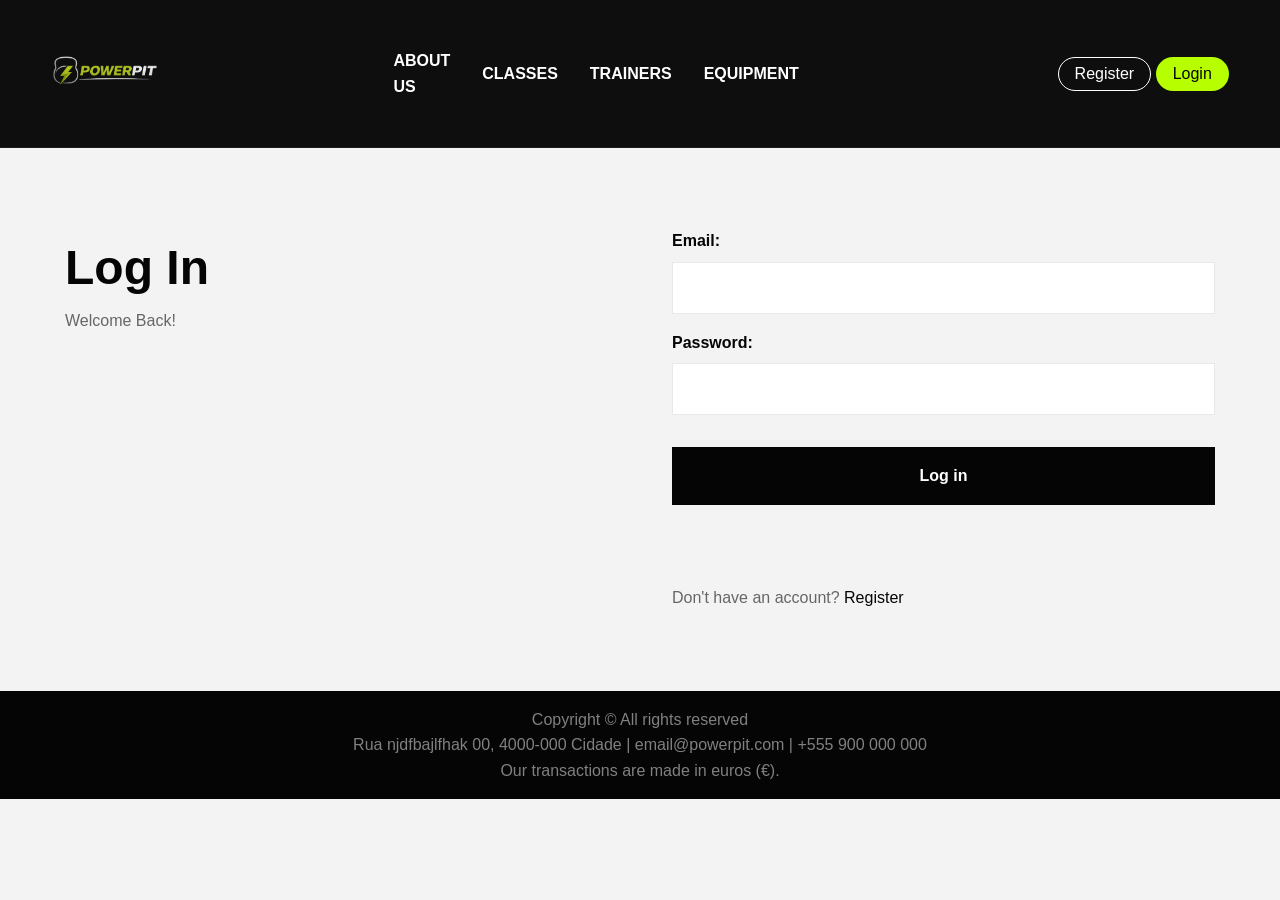
==== html/login.html @ 5ec94adb "profile style and small changes" ====
<!DOCTYPE html>

<html>
    <head>
        <title>PowerPIT - LogIn</title>

        <link rel="stylesheet" href="style.css">

    </head>
    
    <body>
        <header class="site-header">
            <input type="checkbox" id="menu-check">
            <label for="menu-check" id="menu-icon">&#9776;</label>
            <a href="index.html"><img src="PowerPIT.png" alt="logo" width="50" height="50"></a>
            <nav class="site-nav">
                <ul>
                    <li><a href="index.html">About us</a></li>
                    <li><a href="index.html">Classes</a></li>
                    <li><a href="index.html">Trainers</a></li>
                    <li><a href="index.html">Equipment</a></li>
                </ul>
            </nav>
            <div id="signup">
                <a href="register.html" class="btn small">Register</a>
                <a href="login.html" class="btn small light">Login</a>
            </div>
        </header>

        <main>

            <section class="form_page">
                <header>
                    <h1>Log In</h1>
                    <p>Welcome Back!</p>
                </header>

                <form class="powerpit_form" action="login.php" method="post">
                    <label>
                        Email:
                        <input type="email" name="email" required>
                    </label>

                    <label>
                        Password:
                        <input type="password" name="password" required>
                    </label>

                    <button type="submit">Log in</button>
                </form>

                <a class="register_link" href="register.html">Register</a>
            </section>
        </main>
        <footer class="main-footer">
            <p>Copyright &copy; All rights reserved</p>
            <p>Rua njdfbajlfhak 00, 4000-000 Cidade | email@powerpit.com | +555 900 000 000</p>
            <p>Our transactions are made in euros (&euro;).</p>
        </footer>
    </body>
</html>
---- html/style.css ----
:root {
  --lime: #b7ff00;
  --lime-soft: #d8ff66;
  --black: #050505;
  --black-2: #101010;
  --white: #ffffff;
  --gray-bg: #f3f3f3;
  --gray-card: #f8f8f8;
  --gray-text: #666666;
  --border: #e9e9e9;
  --shadow: 0 14px 32px rgb(0,0,0,0.08);
  --radius: 24px;
}

/* RESET */

* {
  margin: 0;
  padding: 0;
  box-sizing: border-box;
}

html {
  scroll-behavior: smooth;
}

body {
  font-family: Arial, Helvetica, sans-serif;
  background: var(--gray-bg);
  color: var(--black);
  line-height: 1.6;
}

main {
  width: 100%;
}

a {
  text-decoration: none;
  color: inherit;
}

img {
  display: block;
  max-width: 100%;
}

ul,
dl {
  margin: 0;
  padding: 0;
}

li {
  list-style: none;
}

button {
  font: inherit;
}

/*

/* BUTTONS */

.btn {
  display: inline-block;
  color: white;
  border: 1px solid white;
  padding: 1rem 1.8rem;
  border-radius: 999px;
  font-weight: 800;
  transition: 0.25s ease;
}

.btn.small {
  padding: 0.2rem 1rem;
  font-weight: normal;
  align-self: flex-start;
}

.btn:hover {
  color: var(--lime-soft);
  border: 1px solid var(--lime-soft);
  transform: translateY(-2px);
}

.btn.light {
  color: var(--black);
  background-color: var(--lime);
  border: 1px solid transparent;
}

.btn.light:hover {
  background-color: var(--lime-soft);
  transform: translateY(-2px);
}

.btn.light.disabled {
  background-color: var(--gray-text);
  color: white;
  pointer-events: none;
  cursor: not-allowed;
  grid-template-rows: 1fr;
}

.index-buttons {
  margin-top: 1rem;
}

.highlight-text {
  color: var(--lime);
}

/* HEADER */

.site-header {
  position: sticky;
  top: 0;
  z-index: 1000;
  min-height: 88px;
  background: rgba(5, 5, 5, 0.96);
  backdrop-filter: blur(12px);
  border-bottom: 1px solid rgba(255, 255, 255, 0.06);
  width: 100%;
  padding: 0 4%;
  display: flex;
  align-items: center;
  justify-content: space-between;
  gap: 2rem;
}

.site-header > a img {
  width: 110px;
  height: auto;
  object-fit: contain;
  border-radius: 8px;
}

.site-nav ul {
  display: flex;
  align-items: center;
  gap: 2rem;
}

.site-nav ul li a {
  color: var(--white);
  text-transform: uppercase;
  font-weight: bold;
  font-size: 1rem;
  transition: 0.2s ease;
}

.site-nav ul li:hover {
  color: var(--lime-soft);
  border-bottom: 3px solid var(--lime-soft);
}

#menu-check {
  display: none;
}

#menu-icon {
  display: none;
  font-size: 30px;
  color: white;
  cursor: pointer;
}

/* HOME PAGE - HERO */

.hero {
  width: 100%;
  min-height: 88vh;
  padding: 70px 20px 60px;
  background:
    linear-gradient(135deg, rgba(0, 0, 0, 0.88), rgba(0, 0, 0, 0.72)),
    url("https://images.unsplash.com/photo-1574680178050-55c6a6a96e0a?auto=format&fit=crop&w=1600&q=80") center/cover no-repeat;
}

#main-header {
  margin-left: 5rem;
  margin-top: 10%;
}

#main-header h6 {
  text-transform: uppercase;
  margin-bottom: 0%;
}

#main-header h1 {
  color: white;
  text-transform: uppercase;
  font-size: 4rem;
  line-height: 3.5rem;
  max-width: 40%;
  margin-top: 0%;
  margin-bottom: 0%;
}

#main-header p {
  color: gray;
  max-width: 40%;
}

/* HOME PAGE - SECTIONS */

.flex-row {
  display: flex;
  padding: 1rem;
}

.flex-item {
  flex: 1;
  display: flex;
  flex-direction: column;
  justify-content: space-evenly;
}

.flex-item.main > * {
  margin-left: 5rem;
}

.flex-item.main p, ul {
    margin-top: 3rem;
    margin-bottom: 3rem;
    max-width: 80%;
  }

.flex-item.side * {
  width: 100%;
}

.flex-row.light {
  background-color: var(--gray-bg);
  color: var(--black-2);
}

.flex-row.dark {
  background-color: var(--black-2);
  color: white;
}

.flex-row img {
  width: 100%;
  max-width: 820px;
  margin: 0 auto;
  object-fit: cover;
  background-color: var(--white);
  box-shadow: var(--shadow);
  border-radius: var(--radius);
}

.grid {
  display: grid;
  grid-template-columns: repeat(auto-fit, minmax(28rem, 1fr));
  gap: 2rem;
  padding: 1rem;
}

/* CLASS PAGE - HERO */

#class-header {
  display: flex;
  flex-direction: column;
  align-items: center;
  justify-content: center;
  text-align: center;
  margin-bottom: 2.5rem;
}

#class-header img {
  width: min(760px, 100%);
  height: auto;
  object-fit: cover;
  border-radius: 28px;
  box-shadow: 0 24px 50px rgba(0, 0, 0, 0.28);
  margin-bottom: 2rem;
}

#class-header h1 {
  font-size: 3.4rem;
  text-transform: uppercase;
  letter-spacing: 0.06em;
  color: var(--white);
  margin-bottom: 1.5rem;
}

/* CLASS PAGE - DETAILS*/

.class-details {
  width: min(1120px, 92%);
  margin: 6rem auto 2rem;
  display: grid;
  grid-template-columns: 1.35fr 0.85fr;
  gap: 1.5rem;
  align-items: start;
}

.class-text h2 {
  font-size: 1.8rem;
  margin-bottom: 0.85rem;
  color: var(--black);
}

.class-text p {
  color: #444;
  max-width: 60ch;
}


/* CLASS PAGE - IMAGE BELOW*/

#class-below-image {
  background-color: var(--black-2);
  padding: 3rem  0;
}

#class-below-image > img {
  width: 100%;
  max-width: 820px;
  margin: 0 auto;
  object-fit: cover;
  background-color: var(--white);
  box-shadow: var(--shadow);
  border-radius: var(--radius);
}

/* CLASS PAGE - AVAILABLE CLASSES */

.class-list-header > p, .class-list-header > h2 {
  text-align: center;
}

.class-list-header > h2 {
  margin-top: 1rem;
  text-transform: uppercase;
}

.class-row {
  display: grid;
  grid-template-columns: 1fr 1fr;
  grid-template-rows: 1fr;
}

.class-session {
  border-radius: var(--radius);
  padding: 1rem;
  margin: 1rem;
  display: flex;
  flex-wrap: wrap;
  column-gap: 2rem;
  row-gap: 0.8rem;
  align-items: flex-start;
}

.class-session {
  background-color: white;
  margin-top: 3rem;
}

.class-session.full {
  background-color: var(--gray-card);
}

.class-session h3 {
  width: 100%;
  margin: 0 0 0.5rem 0;
}

.class-session p {
  margin: 0;
  flex: 1 1 220px;
}

.class-session .small-button-light, .class-session-full .small-button-light {
  margin-top: 0.5rem;
  align-self: flex-start;
}

.class-session-full .small-button-light {
  background-color: var(--gray-text);
  pointer-events: none;
  cursor: not-allowed;
}

/* PROFILE PAGE */
.profile-page main {
  width: 1150px;
  margin: 0 auto;
  padding: 2rem 0 4rem;
  display: grid;
  grid-template-columns: 1fr 1fr;
  gap: 1.5rem;
}

.profile-page main > section {
  background: var(--white);
  border-radius: 15px;
  padding: 1.5rem;
  box-shadow: var(--shadow);
}

.profile-page main > section > header {
  margin-bottom: 1rem;
}

.profile-page main > section > header h3 {
  font-size: 1.5rem;
  color: var(--black);
}

/* PROFILE MEMBER */
.profile-page .profile-member {
  grid-column: 1 / -1;
  background:
    linear-gradient(135deg, rgba(0, 0, 0, 0.95), rgba(0, 0, 0, 0.80)),
    url("https://images.unsplash.com/photo-1517836357463-d25dfeac3438?auto=format&fit=crop&w=1600&q=80") center/cover no-repeat;
  color: var(--white);
  padding: 2rem;
  overflow: hidden;
}

.profile-page .profile-member > header {
  display: grid;
  grid-template-columns: 170px 1fr;
  grid-template-rows: auto auto auto;
  column-gap: 1.5rem;
  row-gap: 0.2rem;
  align-items: center;
  margin-bottom: 0;
}

.profile-page .profile-member > header img {
  grid-row: 1 / 4;
  width: 170px;
  height: 170px;
  object-fit: cover;
  border-radius: 22px;
}

.profile-page .profile-member > header h3:first-of-type {
  font-size: 0.80rem;
  text-transform: uppercase;
  letter-spacing: 0.15em;
  color: var(--lime);
  margin: 0;
}

.profile-page .profile-member > header h3:last-of-type {
  font-size: 2rem;
  color: var(--white);
  line-height: 1;
  margin: 0;
}

.profile-page .profile-member > header p {
  color: rgba(255, 255, 255, 0.8);
  margin: 0;
}

/* PROFILE INFORMATION */
.profile-page .profile-information ul {
  display: grid;
  gap: 0;
}

.profile-page .profile-information li {
  display: flex;
  justify-content: space-between;
  gap: 1rem;
  padding: 1rem 0;
  border-bottom: 1px solid var(--border);
  color: var(--gray-text);
}

.profile-page .profile-information li:last-child {
  border-bottom: none;
}

/* NEXT CLASSES */
.profile-page .next-classes dl {
  display: grid;
  gap: 0;
}

.profile-page .next-classes dt {
  display: flex;
  justify-content: space-between;
  gap: 1rem;
  padding: 1rem 0;
  border-bottom: 1px solid var(--border);
  color: var(--black);
}

.profile-page .next-classes dd {
  padding: 0.5rem 0 1rem;
  margin-left: 0;
  color: var(--gray-text);
}

/* FORM SECTION */
.form_page {
  max-width: 1150px;
  margin: 5rem auto;
  display: grid;
  grid-template-columns: 1fr 1fr;
  gap: 4rem;
  align-items: start;
}

/* LEFT SIDE */
.form_page > header{
  color: var(--black);
  padding-top: 1rem;
}

.form_page > header h1 {
  font-size: 3rem;
  line-height: 1;
  margin-bottom: 1rem;
}

.form_page > header p {
  color: var(--gray-text);
  font-size: 1rem;
  max-width: 320px;
}

/* POWERPIT FORM */
.powerpit_form {
  display: flex;
  flex-direction: column;
  gap: 1rem;

}

.powerpit_form label {
  display: flex;
  flex-direction: column;
  gap: 0.5rem;
  color: var(--black);
  font-weight: bold;
  font-size: 1rem;
}

.powerpit_form input {
  width: 100%;
  padding: 1rem;
  border: 1px solid var(--border);
  background: var(--white);
  color: var(--black);
  font-size: 1rem;
}

.powerpit_form input:focus {
  outline: none;
  border-color: var(--lime);
}

.powerpit_form button {
  margin-top: 1rem;
  padding: 1rem;
  border: none;
  background: var(--black);
  color: var(--white);
  font-size: 1rem;
  font-weight: bold;
}

/* LINKS REGISTER and LOGIN */ 
.register_link::before {
  content: "Don't have an account?  ";
  color: var(--gray-text);
  pointer-events: none;
}

.login_link::before {
  content: "Already have an account?  ";
  color: var(--gray-text);
  pointer-events: none;
}

.register_link, .login_link {
  grid-column: 2;
  margin-top: 1rem;
  color: var(--black);
}

/* FOOTER */

.main-footer {
  background-color: var(--black);
  color: gray;
  text-align: center;
  padding: 1em;
  margin-bottom: 0%;
}

/* RESPONSIVE */

@media (max-width: 60rem) {
  #class-header h1 {
    font-size: 2.7rem;
  }

  .class-details {
    grid-template-columns: 1fr;
  }


  
  .site-header {
    display: flex;
  }

  .site-header img a{
    position: absolute;
    align-self: center;
  }

  #menu-icon {
    display: block;
  }

  .site-header nav {
    display: none;
    position: absolute;
    top: 88px;
    right: 0;
    background: rgba(5, 5, 5, 0.96);
    width: 220px;
    padding: 1rem;
  }

  #menu-check:checked ~ nav {
    display: block;
  }

  .site-header nav ul {
    display: flex;
    flex-direction: column;
    align-items: flex-start;
    gap: 1rem;
  }

  .flex-row aside {
    display: none;
  }
}
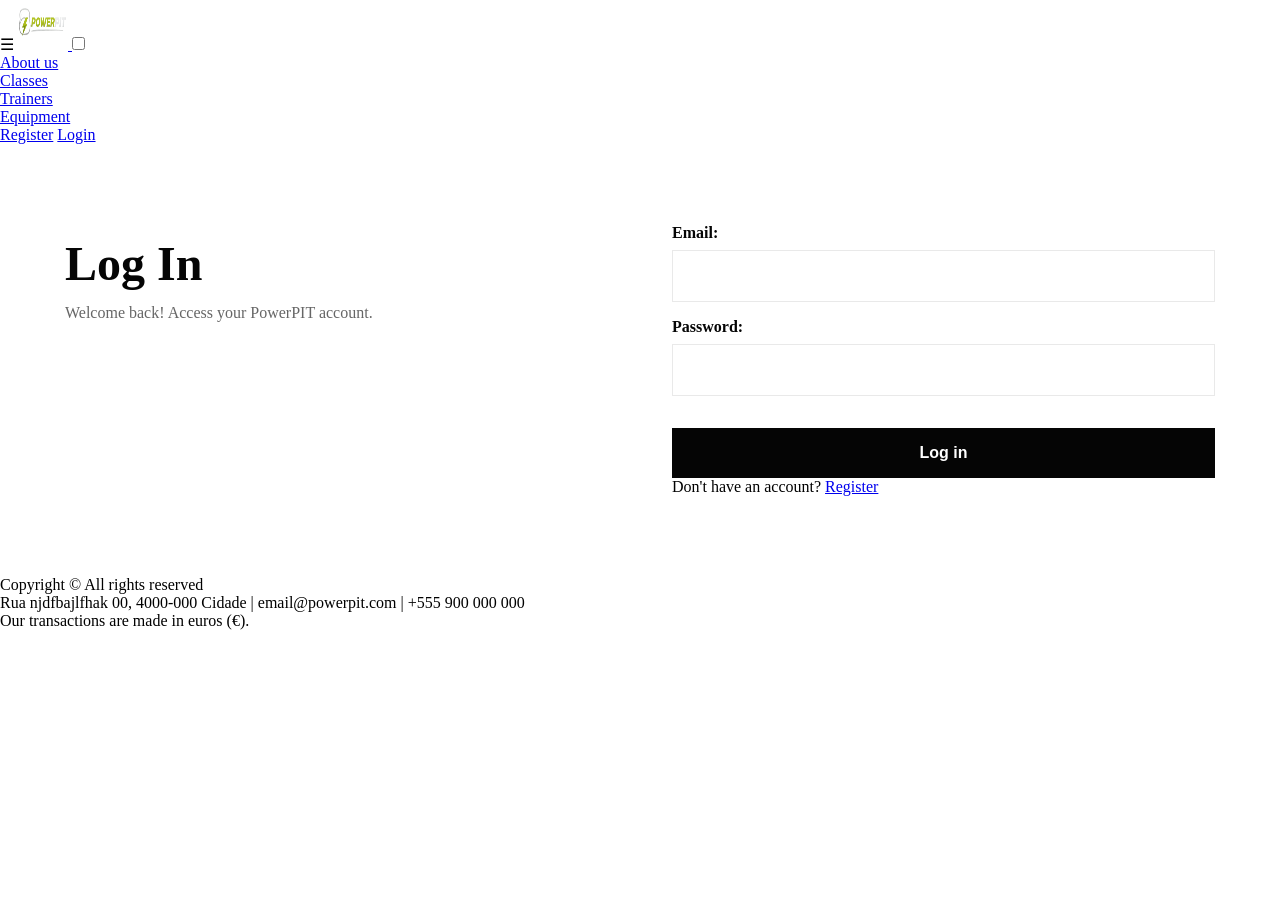
==== commit 65037314: "Merge branch 'main' of https://github.com/FEUP-LTW-2026/ltw-project-ltw12g02 into temp" ====
--- a/html/login.html
+++ b/html/login.html
@@ -1,40 +1,48 @@
 <!DOCTYPE html>
+<html lang="en">
+<head>
+    <meta charset="UTF-8">
+    <meta name="viewport" content="width=device-width, initial-scale=1.0">
+    <title>PowerPIT - Log In</title>
 
-<html>
-    <head>
-        <title>PowerPIT - LogIn</title>
+    <link rel="stylesheet" href="forms.css">
+</head>
 
-        <link rel="stylesheet" href="style.css">
+<body>
+    <header class="site-header">
+        <label for="menu-check" id="menu-icon">
+            &#9776;
+        </label>
 
-    </head>
-    
-    <body>
-        <header class="site-header">
-            <input type="checkbox" id="menu-check">
-            <label for="menu-check" id="menu-icon">&#9776;</label>
-            <a href="index.html"><img src="PowerPIT.png" alt="logo" width="50" height="50"></a>
-            <nav class="site-nav">
-                <ul>
-                    <li><a href="index.html">About us</a></li>
-                    <li><a href="index.html">Classes</a></li>
-                    <li><a href="index.html">Trainers</a></li>
-                    <li><a href="index.html">Equipment</a></li>
-                </ul>
-            </nav>
-            <div id="signup">
-                <a href="register.html" class="btn small">Register</a>
-                <a href="login.html" class="btn small light">Login</a>
-            </div>
-        </header>
+        <a href="index.html">
+            <img src="PowerPIT.png" alt="PowerPIT logo" width="50" height="50">
+        </a>
 
-        <main>
+        <input type="checkbox" id="menu-check">
 
-            <section class="form_page">
-                <header>
-                    <h1>Log In</h1>
-                    <p>Welcome Back!</p>
-                </header>
+        <nav id="pages">
+            <ul>
+                <li><a href="index.html">About us</a></li>
+                <li><a href="index.html">Classes</a></li>
+                <li><a href="index.html">Trainers</a></li>
+                <li><a href="index.html">Equipment</a></li>
+            </ul>
+        </nav>
 
+        <div id="signup">
+            <a href="register.html" class="btn small">Register</a>
+            <a href="login.html" class="btn small light">Login</a>
+        </div>
+    </header>
+
+    <main>
+        <section class="form_page">
+            <header class="form_intro">
+                <h1>Log In</h1>
+                <p>Welcome back! Access your PowerPIT account.</p>
+            </header>
+
+            <div class="form_box">
                 <form class="powerpit_form" action="login.php" method="post">
                     <label>
                         Email:
@@ -49,13 +57,18 @@
                     <button type="submit">Log in</button>
                 </form>
 
-                <a class="register_link" href="register.html">Register</a>
-            </section>
-        </main>
-        <footer class="main-footer">
-            <p>Copyright &copy; All rights reserved</p>
-            <p>Rua njdfbajlfhak 00, 4000-000 Cidade | email@powerpit.com | +555 900 000 000</p>
-            <p>Our transactions are made in euros (&euro;).</p>
-        </footer>
-    </body>
+                <p class="form_switch">
+                    Don't have an account?
+                    <a class="form_link" href="register.html">Register</a>
+                </p>
+            </div>
+        </section>
+    </main>
+
+    <footer class="main-footer">
+        <p>Copyright &copy; All rights reserved</p>
+        <p>Rua njdfbajlfhak 00, 4000-000 Cidade | email@powerpit.com | +555 900 000 000</p>
+        <p>Our transactions are made in euros (&euro;).</p>
+    </footer>
+</body>
 </html>
--- a/html/forms.css
+++ b/html/forms.css
@@ -0,0 +1,109 @@
+
+:root {
+  --lime: #b7ff00;
+  --lime-soft: #d8ff66;
+  --black: #050505;
+  --black-2: #101010;
+  --white: #ffffff;
+  --gray-bg: #f3f3f3;
+  --gray-card: #f8f8f8;
+  --gray-text: #666666;
+  --border: #e9e9e9;
+  --shadow: 0 14px 32px rgb(0,0,0,0.08);
+  --radius: 24px;
+}
+
+
+* {
+  margin: 0;
+  padding: 0;
+  box-sizing: border-box;
+}
+
+/* FORM SECTION */
+.form_page {
+  max-width: 1150px;
+  margin: 5rem auto;
+  display: grid;
+  grid-template-columns: 1fr 1fr;
+  gap: 4rem;
+  align-items: start;
+}
+
+/* LEFT SIDE */
+.form_page > header{
+  color: var(--black);
+  padding-top: 1rem;
+}
+
+.form_page > header h1 {
+  font-size: 3rem;
+  line-height: 1;
+  margin-bottom: 1rem;
+}
+
+.form_page > header p {
+  color: var(--gray-text);
+  font-size: 1rem;
+  max-width: 320px;
+}
+
+/* POWERPIT FORM */
+.powerpit_form {
+  display: flex;
+  flex-direction: column;
+  gap: 1rem;
+
+}
+
+.powerpit_form label {
+  display: flex;
+  flex-direction: column;
+  gap: 0.5rem;
+  color: var(--black);
+  font-weight: bold;
+  font-size: 1rem;
+}
+
+.powerpit_form input {
+  width: 100%;
+  padding: 1rem;
+  border: 1px solid var(--border);
+  background: var(--white);
+  color: var(--black);
+  font-size: 1rem;
+}
+
+.powerpit_form input:focus {
+  outline: none;
+  border-color: var(--lime);
+}
+
+.powerpit_form button {
+  margin-top: 1rem;
+  padding: 1rem;
+  border: none;
+  background: var(--black);
+  color: var(--white);
+  font-size: 1rem;
+  font-weight: bold;
+}
+
+/* LINKS REGISTER and LOGIN */ 
+.register_link::before {
+  content: "Don't have an account?  ";
+  color: var(--gray-text);
+  pointer-events: none;
+}
+
+.login_link::before {
+  content: "Already have an account?  ";
+  color: var(--gray-text);
+  pointer-events: none;
+}
+
+.register_link, .login_link {
+  grid-column: 2;
+  margin-top: 1rem;
+  color: var(--black);
+}
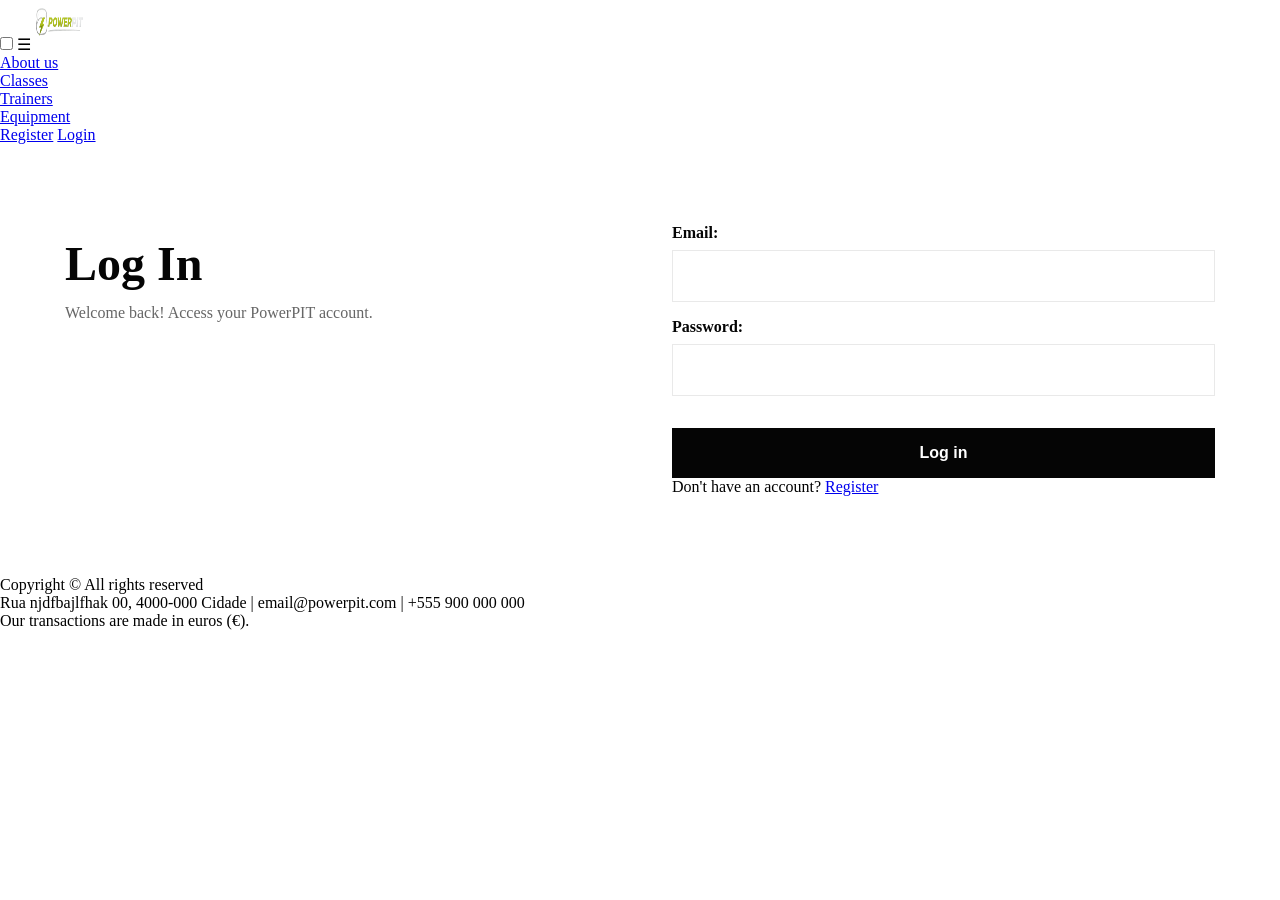
==== commit 5bf32300: "merge fix" ====
--- a/html/login.html
+++ b/html/login.html
@@ -10,15 +10,9 @@
 
 <body>
     <header class="site-header">
-        <label for="menu-check" id="menu-icon">
-            &#9776;
-        </label>
-
-        <a href="index.html">
-            <img src="PowerPIT.png" alt="PowerPIT logo" width="50" height="50">
-        </a>
-
         <input type="checkbox" id="menu-check">
+        <label for="menu-check" id="menu-icon">&#9776;</label>
+        <a href="index.html"><img src="PowerPIT.png" alt="logo" width="50" height="50"></a>
 
         <nav id="pages">
             <ul>
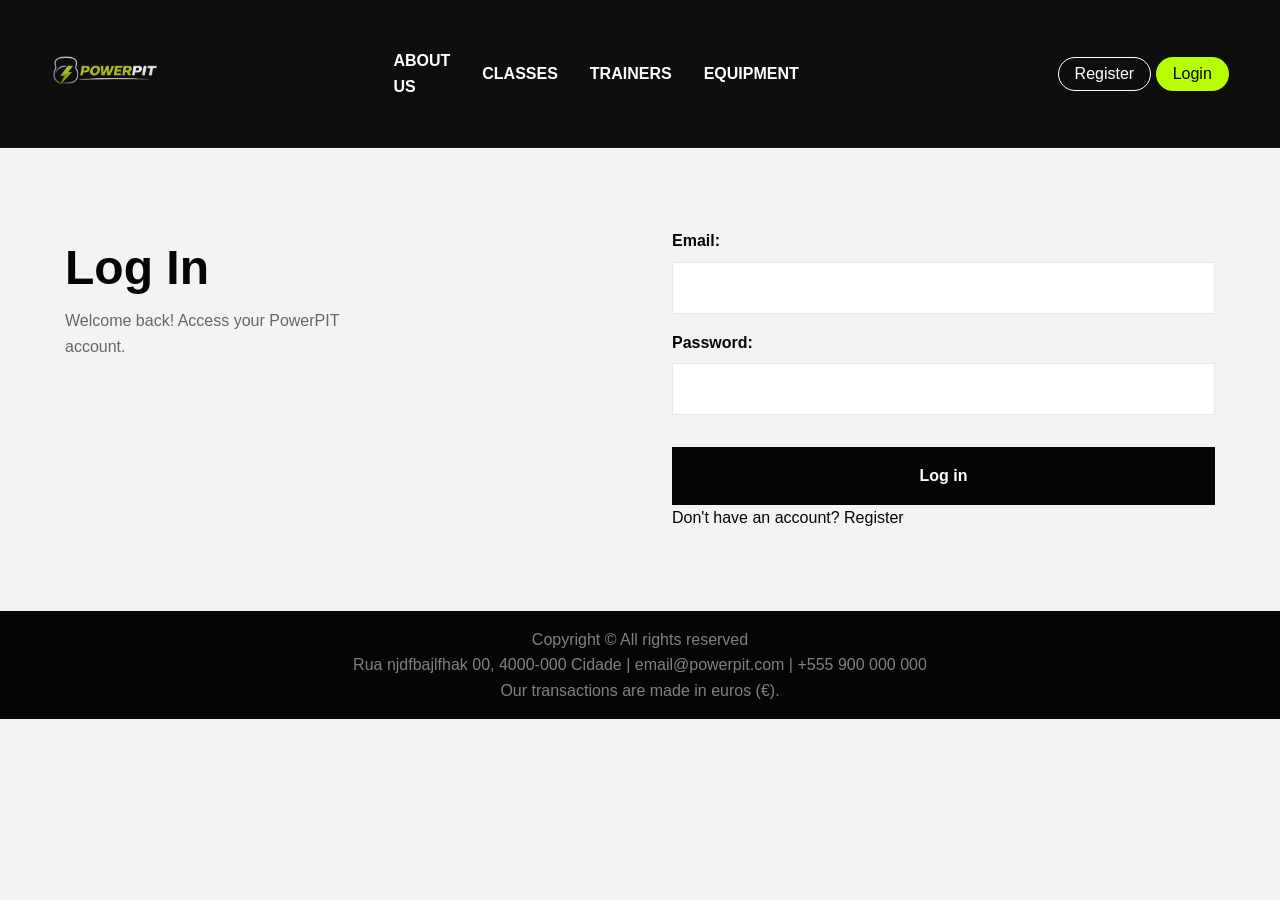
==== commit e4569a8b: "style.css removed redundant code" ====
--- a/html/login.html
+++ b/html/login.html
@@ -6,15 +6,15 @@
     <title>PowerPIT - Log In</title>
 
     <link rel="stylesheet" href="forms.css">
+    <link rel="stylesheet" href="style.css">
 </head>
 
 <body>
-    <header class="site-header">
+   <header class="site-header">
         <input type="checkbox" id="menu-check">
         <label for="menu-check" id="menu-icon">&#9776;</label>
         <a href="index.html"><img src="PowerPIT.png" alt="logo" width="50" height="50"></a>
-
-        <nav id="pages">
+        <nav class="site-nav">
             <ul>
                 <li><a href="index.html">About us</a></li>
                 <li><a href="index.html">Classes</a></li>
@@ -22,7 +22,6 @@
                 <li><a href="index.html">Equipment</a></li>
             </ul>
         </nav>
-
         <div id="signup">
             <a href="register.html" class="btn small">Register</a>
             <a href="login.html" class="btn small light">Login</a>
--- a/html/style.css
+++ b/html/style.css
@@ -0,0 +1,337 @@
+:root {
+  --lime: #b7ff00;
+  --lime-soft: #d8ff66;
+  --black: #050505;
+  --black-2: #101010;
+  --white: #ffffff;
+  --gray-bg: #f3f3f3;
+  --gray-card: #f8f8f8;
+  --gray-text: #666666;
+  --border: #e9e9e9;
+  --shadow: 0 14px 32px rgb(0,0,0,0.08);
+  --radius: 24px;
+}
+
+/* RESET */
+
+* {
+  margin: 0;
+  padding: 0;
+  box-sizing: border-box;
+}
+
+html {
+  scroll-behavior: smooth;
+}
+
+body {
+  font-family: Arial, Helvetica, sans-serif;
+  background: var(--gray-bg);
+  color: var(--black);
+  line-height: 1.6;
+}
+
+main {
+  width: 100%;
+}
+
+a {
+  text-decoration: none;
+  color: inherit;
+}
+
+img {
+  display: block;
+  max-width: 100%;
+}
+
+ul,
+dl {
+  margin: 0;
+  padding: 0;
+}
+
+li {
+  list-style: none;
+}
+
+button {
+  font: inherit;
+}
+
+
+
+/* BUTTONS */
+
+.btn {
+  display: inline-block;
+  color: white;
+  border: 1px solid white;
+  padding: 1rem 1.8rem;
+  border-radius: 999px;
+  font-weight: 800;
+  transition: 0.25s ease;
+}
+
+.btn.small {
+  padding: 0.2rem 1rem;
+  font-weight: normal;
+  align-self: flex-start;
+}
+
+.btn:hover {
+  color: var(--lime-soft);
+  border: 1px solid var(--lime-soft);
+  transform: translateY(-2px);
+}
+
+.btn.light {
+  color: var(--black);
+  background-color: var(--lime);
+  border: 1px solid transparent;
+}
+
+.btn.light:hover {
+  background-color: var(--lime-soft);
+  transform: translateY(-2px);
+}
+
+.btn.light.disabled {
+  background-color: var(--gray-text);
+  color: white;
+  pointer-events: none;
+  cursor: not-allowed;
+  grid-template-rows: 1fr;
+}
+
+.index-buttons {
+  margin-top: 1rem;
+}
+
+.highlight-text {
+  color: var(--lime);
+}
+
+/* HEADER */
+
+.site-header {
+  position: sticky;
+  top: 0;
+  z-index: 1000;
+  min-height: 88px;
+  background: rgba(5, 5, 5, 0.96);
+  backdrop-filter: blur(12px);
+  border-bottom: 1px solid rgba(255, 255, 255, 0.06);
+  width: 100%;
+  padding: 0 4%;
+  display: flex;
+  align-items: center;
+  justify-content: space-between;
+  gap: 2rem;
+}
+
+.site-header > a img {
+  width: 110px;
+  height: auto;
+  object-fit: contain;
+  border-radius: 8px;
+}
+
+.site-nav ul {
+  display: flex;
+  align-items: center;
+  gap: 2rem;
+}
+
+.site-nav ul li a {
+  color: var(--white);
+  text-transform: uppercase;
+  font-weight: bold;
+  font-size: 1rem;
+  transition: 0.2s ease;
+}
+
+.site-nav ul li:hover {
+  color: var(--lime-soft);
+  border-bottom: 3px solid var(--lime-soft);
+}
+
+#menu-check {
+  display: none;
+}
+
+#menu-icon {
+  display: none;
+  font-size: 30px;
+  color: white;
+  cursor: pointer;
+}
+
+
+
+#main-header {
+  margin-left: 5rem;
+  margin-top: 10%;
+}
+
+#main-header h6 {
+  text-transform: uppercase;
+  margin-bottom: 0%;
+}
+
+#main-header h1 {
+  color: white;
+  text-transform: uppercase;
+  font-size: 4rem;
+  line-height: 3.5rem;
+  max-width: 40%;
+  margin-top: 0%;
+  margin-bottom: 0%;
+}
+
+#main-header p {
+  color: gray;
+  max-width: 40%;
+}
+
+/* SECTIONS */
+
+.flex-row {
+  display: flex;
+  padding: 1rem;
+}
+
+.flex-item {
+  flex: 1;
+  display: flex;
+  flex-direction: column;
+  justify-content: space-evenly;
+}
+
+.flex-item.main > * {
+  margin-left: 5rem;
+}
+
+.flex-item.main p, ul {
+    margin-top: 3rem;
+    margin-bottom: 3rem;
+    max-width: 80%;
+  }
+
+.flex-item.side * {
+  width: 100%;
+}
+
+.flex-row.light {
+  background-color: var(--gray-bg);
+  color: var(--black-2);
+}
+
+.flex-row.dark {
+  background-color: var(--black-2);
+  color: white;
+}
+
+.flex-row img {
+  width: 100%;
+  max-width: 820px;
+  margin: 0 auto;
+  object-fit: cover;
+  background-color: var(--white);
+  box-shadow: var(--shadow);
+  border-radius: var(--radius);
+}
+
+.grid {
+  display: grid;
+  grid-template-columns: repeat(auto-fit, minmax(28rem, 1fr));
+  gap: 2rem;
+  padding: 1rem;
+}
+
+/* CLASS PAGE - HERO */
+
+#class-header {
+  display: flex;
+  flex-direction: column;
+  align-items: center;
+  justify-content: center;
+  text-align: center;
+  margin-bottom: 2.5rem;
+}
+
+#class-header img {
+  width: min(760px, 100%);
+  height: auto;
+  object-fit: cover;
+  border-radius: 28px;
+  box-shadow: 0 24px 50px rgba(0, 0, 0, 0.28);
+  margin-bottom: 2rem;
+}
+
+#class-header h1 {
+  font-size: 3.4rem;
+  text-transform: uppercase;
+  letter-spacing: 0.06em;
+  color: var(--white);
+  margin-bottom: 1.5rem;
+}
+
+
+
+/* FOOTER */
+
+.main-footer {
+  background-color: var(--black);
+  color: gray;
+  text-align: center;
+  padding: 1em;
+  margin-bottom: 0%;
+}
+
+/* RESPONSIVE */
+
+@media (max-width: 60rem) {
+  #class-header h1 {
+    font-size: 2.7rem;
+  }
+
+  
+  .site-header {
+    display: flex;
+  }
+
+  .site-header img a{
+    position: absolute;
+    align-self: center;
+  }
+
+  #menu-icon {
+    display: block;
+  }
+
+  .site-header nav {
+    display: none;
+    position: absolute;
+    top: 88px;
+    right: 0;
+    background: rgba(5, 5, 5, 0.96);
+    width: 220px;
+    padding: 1rem;
+  }
+
+  #menu-check:checked ~ nav {
+    display: block;
+  }
+
+  .site-header nav ul {
+    display: flex;
+    flex-direction: column;
+    align-items: flex-start;
+    gap: 1rem;
+  }
+
+  .flex-row aside {
+    display: none;
+  }
+} 
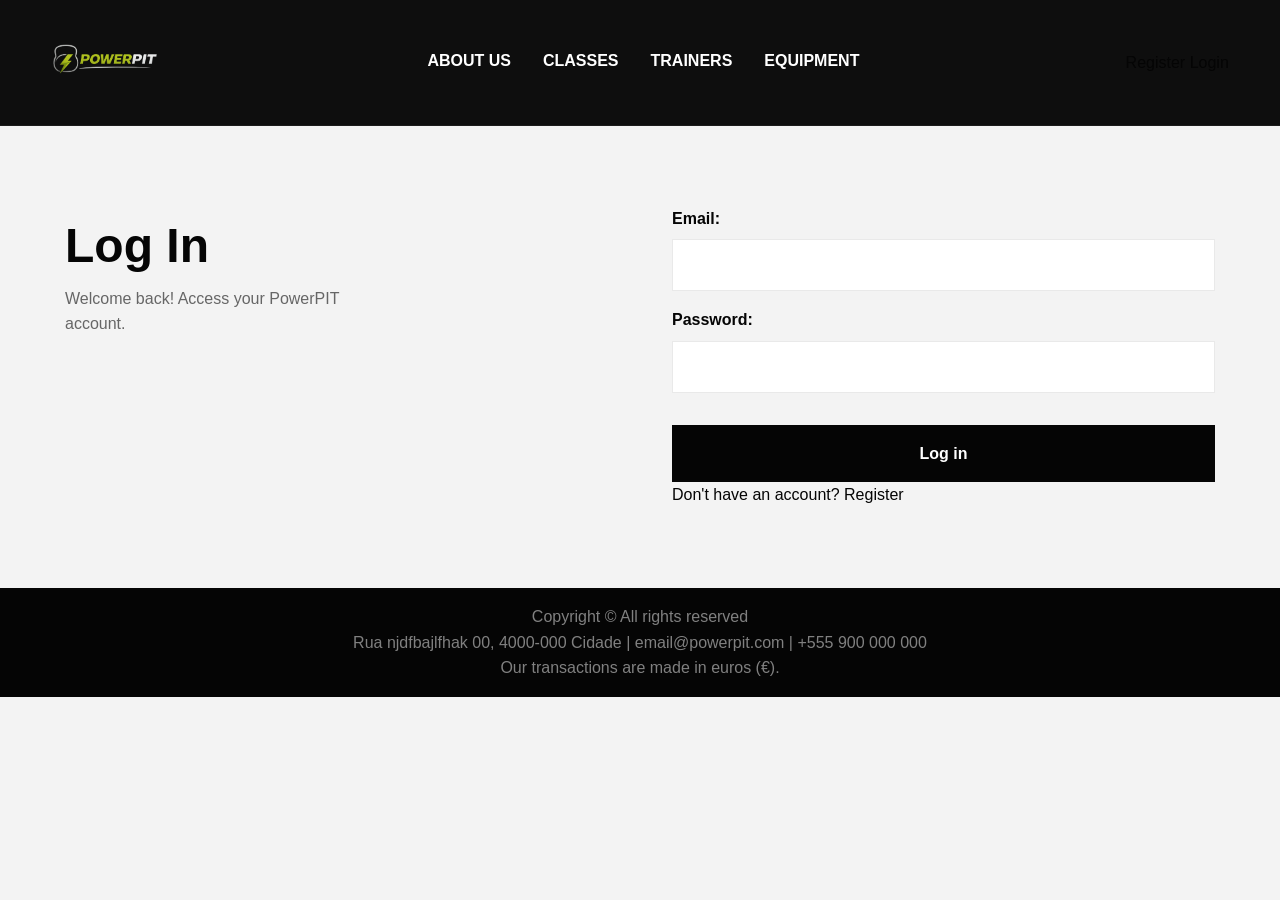
==== commit 83ff9134: "fixed header and other changes" ====
--- a/html/login.html
+++ b/html/login.html
@@ -16,7 +16,7 @@
         <a href="index.html"><img src="PowerPIT.png" alt="logo" width="50" height="50"></a>
         <nav class="site-nav">
             <ul>
-                <li><a href="index.html">About us</a></li>
+                <li><a href="index.html">About&nbsp;us</a></li>
                 <li><a href="index.html">Classes</a></li>
                 <li><a href="index.html">Trainers</a></li>
                 <li><a href="index.html">Equipment</a></li>
--- a/html/style.css
+++ b/html/style.css
@@ -59,53 +59,19 @@
   font: inherit;
 }
 
-
-
-/* BUTTONS */
-
-.btn {
-  display: inline-block;
-  color: white;
-  border: 1px solid white;
-  padding: 1rem 1.8rem;
-  border-radius: 999px;
-  font-weight: 800;
-  transition: 0.25s ease;
-}
-
-.btn.small {
-  padding: 0.2rem 1rem;
-  font-weight: normal;
-  align-self: flex-start;
-}
-
-.btn:hover {
-  color: var(--lime-soft);
-  border: 1px solid var(--lime-soft);
-  transform: translateY(-2px);
-}
-
-.btn.light {
-  color: var(--black);
-  background-color: var(--lime);
-  border: 1px solid transparent;
-}
-
-.btn.light:hover {
-  background-color: var(--lime-soft);
-  transform: translateY(-2px);
-}
-
-.btn.light.disabled {
-  background-color: var(--gray-text);
-  color: white;
-  pointer-events: none;
-  cursor: not-allowed;
-  grid-template-rows: 1fr;
-}
-
-.index-buttons {
-  margin-top: 1rem;
+.image-bg {
+  width: 100%;
+  min-height: 88vh;
+  padding: 70px 20px 60px;
+  position: relative;
+  overflow: hidden;
+  background-image:
+    linear-gradient(135deg, rgba(0, 0, 0, 0.88), rgba(0, 0, 0, 0.60)),
+    var(--hero-bg);
+  background-size: cover;
+  background-position: center;
+  color: var(--white);
+  
 }
 
 .highlight-text {
@@ -143,11 +109,12 @@
   gap: 2rem;
 }
 
-.site-nav ul li a {
+.site-nav ul li {
   color: var(--white);
   text-transform: uppercase;
   font-weight: bold;
   font-size: 1rem;
+  border-bottom: 3px solid transparent;
   transition: 0.2s ease;
 }
 
@@ -194,6 +161,10 @@
   max-width: 40%;
 }
 
+.index-buttons {
+  margin-top: 1rem;
+}
+
 /* SECTIONS */
 
 .flex-row {
@@ -213,10 +184,10 @@
 }
 
 .flex-item.main p, ul {
-    margin-top: 3rem;
-    margin-bottom: 3rem;
-    max-width: 80%;
-  }
+  margin-top: 3rem;
+  margin-bottom: 3rem;
+  max-width: 80%;
+}
 
 .flex-item.side * {
   width: 100%;
@@ -240,6 +211,10 @@
   background-color: var(--white);
   box-shadow: var(--shadow);
   border-radius: var(--radius);
+}
+
+.flex-item header {
+  text-align: center;
 }
 
 .grid {
@@ -277,8 +252,6 @@
   margin-bottom: 1.5rem;
 }
 
-
-
 /* FOOTER */
 
 .main-footer {
@@ -310,28 +283,42 @@
     display: block;
   }
 
-  .site-header nav {
+  .site-nav {
     display: none;
     position: absolute;
-    top: 88px;
-    right: 0;
+    top: 5.5rem;
+    left: 0;
     background: rgba(5, 5, 5, 0.96);
-    width: 220px;
-    padding: 1rem;
+    line-height: 2rem;
   }
 
   #menu-check:checked ~ nav {
     display: block;
   }
 
-  .site-header nav ul {
+  .site-nav ul {
     display: flex;
     flex-direction: column;
     align-items: flex-start;
-    gap: 1rem;
-  }
-
-  .flex-row aside {
+    gap: 0rem;
+  }
+
+  .site-nav ul li {
+    padding: 0 1rem;
+    border-bottom: none;
+    border-left: 3px solid transparent;
+  }
+
+  .site-nav ul li:hover {
+    border-bottom: none;
+    border-left: 3px solid var(--lime-soft);
+  }
+
+  .flex-row {
+    flex-direction: column;
+  }
+
+  .flex-item.side:has(img) {
     display: none;
   }
 } 
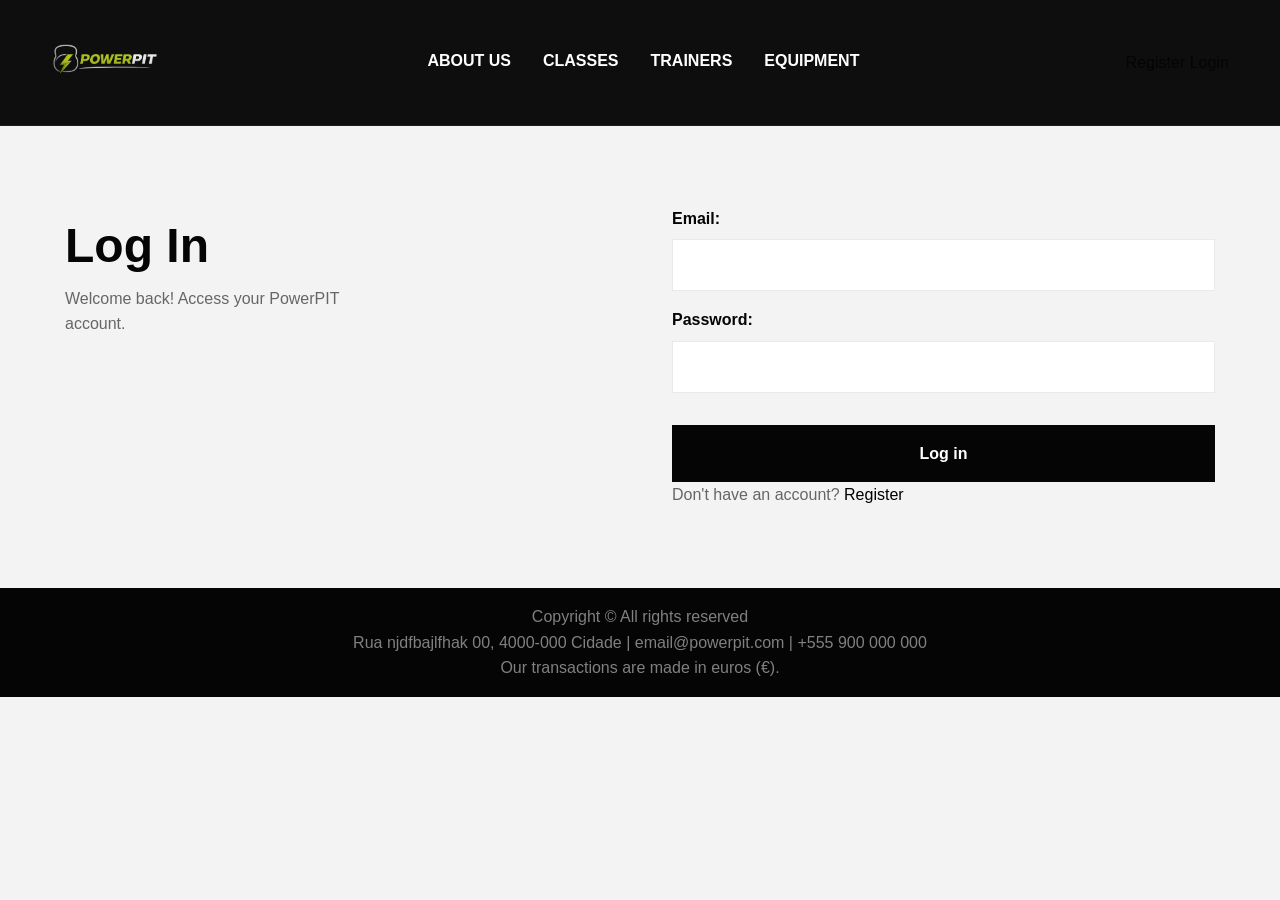
==== commit cb2658eb: "changes on forms.css" ====
--- a/html/login.html
+++ b/html/login.html
@@ -1,67 +1,67 @@
 <!DOCTYPE html>
 <html lang="en">
-<head>
-    <meta charset="UTF-8">
-    <meta name="viewport" content="width=device-width, initial-scale=1.0">
-    <title>PowerPIT - Log In</title>
+    <head>
+        <meta charset="UTF-8">
+        <meta name="viewport" content="width=device-width, initial-scale=1.0">
+        <title>PowerPIT - Log In</title>
 
-    <link rel="stylesheet" href="forms.css">
-    <link rel="stylesheet" href="style.css">
-</head>
+        <link rel="stylesheet" href="forms.css">
+        <link rel="stylesheet" href="style.css">
+    </head>
 
-<body>
-   <header class="site-header">
-        <input type="checkbox" id="menu-check">
-        <label for="menu-check" id="menu-icon">&#9776;</label>
-        <a href="index.html"><img src="PowerPIT.png" alt="logo" width="50" height="50"></a>
-        <nav class="site-nav">
-            <ul>
-                <li><a href="index.html">About&nbsp;us</a></li>
-                <li><a href="index.html">Classes</a></li>
-                <li><a href="index.html">Trainers</a></li>
-                <li><a href="index.html">Equipment</a></li>
-            </ul>
-        </nav>
-        <div id="signup">
-            <a href="register.html" class="btn small">Register</a>
-            <a href="login.html" class="btn small light">Login</a>
-        </div>
-    </header>
+    <body>
+    <header class="site-header">
+            <input type="checkbox" id="menu-check">
+            <label for="menu-check" id="menu-icon">&#9776;</label>
+            <a href="index.html"><img src="PowerPIT.png" alt="logo" width="50" height="50"></a>
+            <nav class="site-nav">
+                <ul>
+                    <li><a href="index.html">About&nbsp;us</a></li>
+                    <li><a href="index.html">Classes</a></li>
+                    <li><a href="index.html">Trainers</a></li>
+                    <li><a href="index.html">Equipment</a></li>
+                </ul>
+            </nav>
+            <div id="signup">
+                <a href="register.html" class="btn small">Register</a>
+                <a href="login.html" class="btn small light">Login</a>
+            </div>
+        </header>
 
-    <main>
-        <section class="form_page">
-            <header class="form_intro">
-                <h1>Log In</h1>
-                <p>Welcome back! Access your PowerPIT account.</p>
-            </header>
+        <main>
+            <section class="form_page">
+                <header class="form_intro">
+                    <h1>Log In</h1>
+                    <p>Welcome back! Access your PowerPIT account.</p>
+                </header>
 
-            <div class="form_box">
-                <form class="powerpit_form" action="login.php" method="post">
-                    <label>
-                        Email:
-                        <input type="email" name="email" required>
-                    </label>
+                <div class="form_box">
+                    <form class="powerpit_form" action="login.php" method="post">
+                        <label>
+                            Email:
+                            <input type="email" name="email" required>
+                        </label>
 
-                    <label>
-                        Password:
-                        <input type="password" name="password" required>
-                    </label>
+                        <label>
+                            Password:
+                            <input type="password" name="password" required>
+                        </label>
 
-                    <button type="submit">Log in</button>
-                </form>
+                        <button type="submit">Log in</button>
+                    </form>
 
-                <p class="form_switch">
-                    Don't have an account?
-                    <a class="form_link" href="register.html">Register</a>
-                </p>
-            </div>
-        </section>
-    </main>
+                    <p class="form_switch">
+                        Don't have an account?
+                        <a class="form_link" href="register.html">Register</a>
+                    </p>
+                </div>
+            </section>
+        </main>
 
-    <footer class="main-footer">
-        <p>Copyright &copy; All rights reserved</p>
-        <p>Rua njdfbajlfhak 00, 4000-000 Cidade | email@powerpit.com | +555 900 000 000</p>
-        <p>Our transactions are made in euros (&euro;).</p>
-    </footer>
-</body>
+        <footer class="main-footer">
+            <p>Copyright &copy; All rights reserved</p>
+            <p>Rua njdfbajlfhak 00, 4000-000 Cidade | email@powerpit.com | +555 900 000 000</p>
+            <p>Our transactions are made in euros (&euro;).</p>
+        </footer>
+    </body>
 </html>
--- a/html/forms.css
+++ b/html/forms.css
@@ -89,21 +89,14 @@
   font-weight: bold;
 }
 
-/* LINKS REGISTER and LOGIN */ 
-.register_link::before {
-  content: "Don't have an account?  ";
+.form_switch {
   color: var(--gray-text);
-  pointer-events: none;
 }
 
-.login_link::before {
-  content: "Already have an account?  ";
-  color: var(--gray-text);
-  pointer-events: none;
+.form_link {
+  color: black;
 }
 
-.register_link, .login_link {
-  grid-column: 2;
-  margin-top: 1rem;
-  color: var(--black);
+.form_link:hover{
+  color: var(--lime);
 }
--- a/html/style.css
+++ b/html/style.css
@@ -321,4 +321,10 @@
   .flex-item.side:has(img) {
     display: none;
   }
-} +} 
+
+@media (max-width: 40rem) {
+  #main-header > p {
+    display: none;
+  }
+}
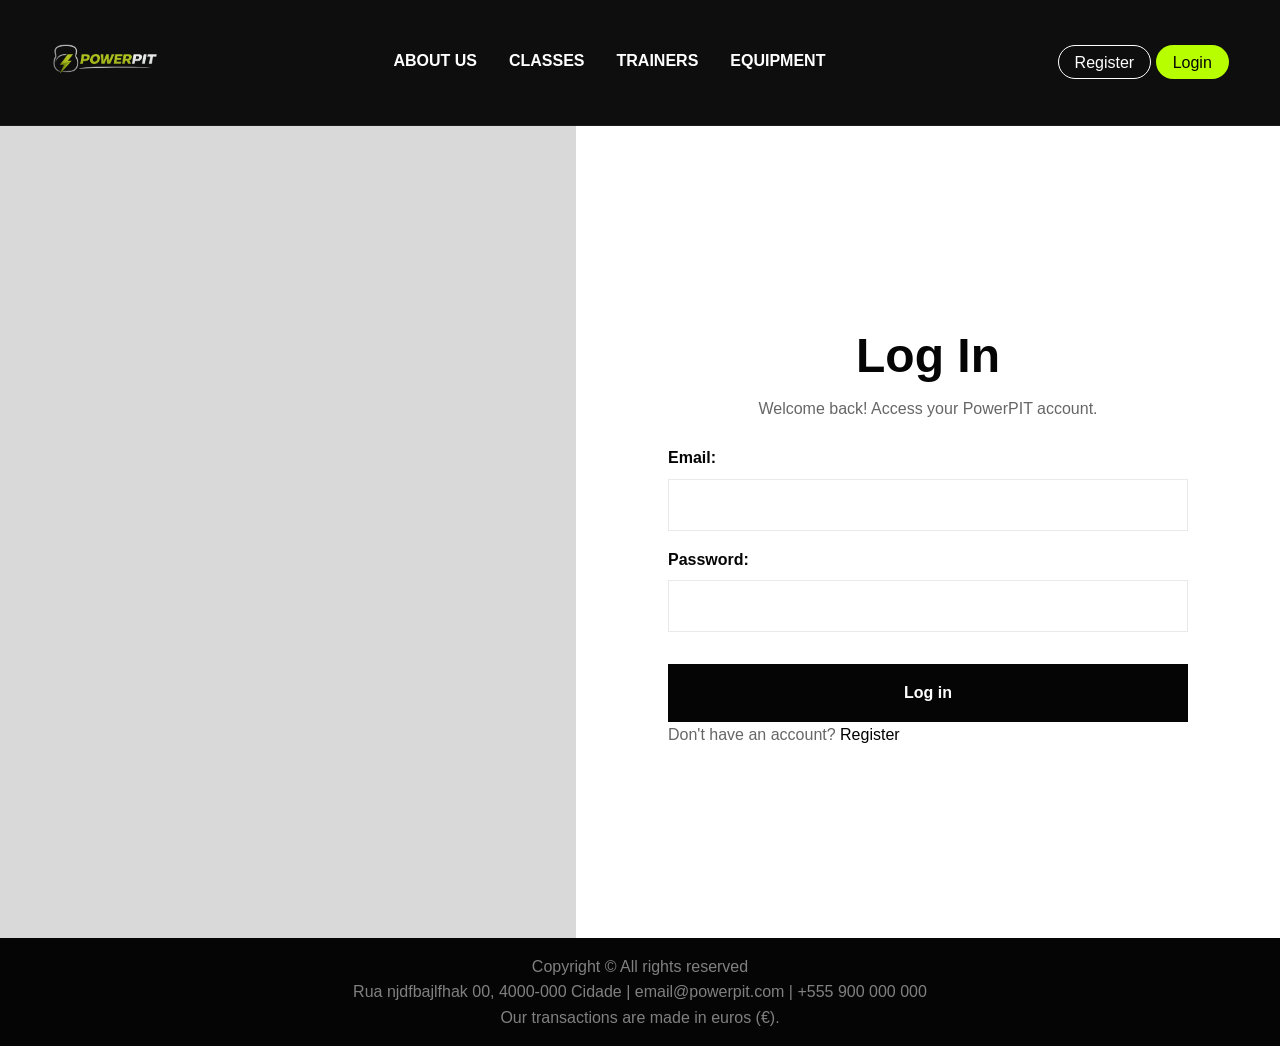
==== commit e5fe964b: "media implemented on register/login" ====
--- a/html/login.html
+++ b/html/login.html
@@ -7,6 +7,7 @@
 
         <link rel="stylesheet" href="forms.css">
         <link rel="stylesheet" href="style.css">
+        <link rel="stylesheet" href="widgets.css">
     </head>
 
     <body>
--- a/html/forms.css
+++ b/html/forms.css
@@ -22,16 +22,38 @@
 
 /* FORM SECTION */
 .form_page {
-  max-width: 1150px;
-  margin: 5rem auto;
+  min-height: calc(100vh - 88px);
+  max-width: none;
+  margin: 0;
   display: grid;
   grid-template-columns: 1fr 1fr;
-  gap: 4rem;
-  align-items: start;
+  grid-template-rows: 1fr auto auto 1fr;
+  column-gap: 4rem;
+  row-gap: 1.5rem;
+  padding-right: 4rem;
+  background: var(--white);
+}
+
+.form_page::before {
+  content: "";
+  grid-column: 1;
+  grid-row: 1 / -1;
+  min-height: calc(100vh - 88px);
+  background:
+    linear-gradient(rgba(0, 0, 0, 0.15), rgba(0, 0, 0, 0.15)),
+    url("https://images.unsplash.com/photo-1517836357463-d25dfeac3438?auto=format&fit=crop&w=1200&q=80");
+  background-size: cover;
+  background-position: center;
 }
 
 /* LEFT SIDE */
-.form_page > header{
+.form_page > header{  
+  grid-column: 2;
+  grid-row: 2;
+  width: 100%;
+  max-width: 520px;
+  justify-self: center;
+  text-align: center;
   color: var(--black);
   padding-top: 1rem;
 }
@@ -45,7 +67,14 @@
 .form_page > header p {
   color: var(--gray-text);
   font-size: 1rem;
-  max-width: 320px;
+}
+
+.form_box {
+  grid-column: 2;
+  grid-row: 3;
+  width: 100%;
+  max-width: 520px;
+  justify-self: center;
 }
 
 /* POWERPIT FORM */
@@ -100,3 +129,66 @@
 .form_link:hover{
   color: var(--lime);
 }
+
+@media (max-width: 60rem) {
+
+  .form_page {
+    min-height: auto;
+    display: grid;
+    grid-template-columns: 1fr;
+    grid-template-rows: auto;
+    padding: 0;
+  }
+
+  .form_page::before {
+    grid-column: 1;
+    grid-row: 1;
+
+    width: 100%;
+    height: clamp(18rem, 55vw, 30rem);
+    min-height: 0;
+
+    background:
+      linear-gradient(rgba(0, 0, 0, 0.15), rgba(0, 0, 0, 0.15)),
+      url("https://images.unsplash.com/photo-1517836357463-d25dfeac3438?auto=format&fit=crop&w=1200&q=80");
+
+    background-size: cover;
+    background-position: center;
+  }
+
+  .form_page > header {
+    grid-column: 1;
+    grid-row: 2;
+
+    max-width: 40rem;
+    width: 100%;
+    justify-self: center;
+
+    padding: 2rem 1rem;
+  }
+
+  .form_page > header h1 {
+    font-size: 2.2rem;
+  }
+
+  .form_box {
+    grid-column: 1;
+    grid-row: 3;
+
+    max-width: 38rem;
+    width: 100%;
+    justify-self: center;
+
+    padding: 0 1.5rem 3rem;
+  }
+
+  .powerpit_form {
+    gap: 1rem;
+    padding: 1rem;
+  }
+
+  .form_switch {
+    margin-top: 1rem;
+    text-align: center;
+  }
+}
--- a/html/widgets.css
+++ b/html/widgets.css
@@ -0,0 +1,196 @@
+:root {
+  --white: #ffffff;
+  --black: #050505;
+  --gray-text: #666666;
+  --border: #e9e9e9;
+  --shadow: 0 14px 32px rgba(0, 0, 0, 0.08);
+  --radius: 24px;
+  --lime: #b7ff00;
+
+  --hero-bg: url("https://images.unsplash.com/photo-1574680178050-55c6a6a96e0a?auto=format&fit=crop&w=1600&q=80");
+
+}
+
+/* CARD */
+
+.card {
+  background: var(--white);
+  border-radius: var(--radius);
+  box-shadow: var(--shadow);
+  padding: 1.5rem;
+}
+
+.card--dark {
+  color: var(--white);
+  background:
+    linear-gradient(135deg, rgba(0, 0, 0, 0.95), rgba(0, 0, 0, 0.80)),
+    url("https://images.unsplash.com/photo-1517836357463-d25dfeac3438?auto=format&fit=crop&w=1600&q=80") center/cover no-repeat;
+}
+
+/* TITLES */
+
+.card-title {
+  margin: 0 0 1.5rem 0;
+  font-size: 1.8rem;
+  font-weight: 800;
+  color: var(--black);
+}
+
+.card-title.center {
+  text-align: center;
+}
+
+.card h1 {
+  margin: 0 0 0.75rem 0;
+  font-size: 2.2rem;
+  font-weight: 800;
+  color: var(--black);
+  line-height: 1.1;
+}
+
+.card--dark h1,
+.card--dark .card-title {
+  color: var(--white);
+}
+
+.card--dark p {
+  color: rgba(255, 255, 255, 0.85);
+}
+
+/* DL */
+
+.card dl {
+  margin: 0;
+}
+
+.card-dl-row {
+  display: flex;
+  justify-content: space-between;
+  gap: 1rem;
+  padding: 1rem 0;
+  border-bottom: 1px solid var(--border);
+}
+
+.card-dl-row:last-child {
+  border-bottom: none;
+}
+
+.card dt {
+  font-weight: 700;
+  color: var(--black);
+}
+
+.card dd {
+  margin: 0;
+  color: var(--gray-text);
+  text-align: right;
+}
+
+/* PROFILE MEMBER CARD */
+
+.profile-member-card-content {
+  display: grid;
+  grid-template-columns: 170px 1fr;
+  gap: 1.5rem;
+  align-items: center;
+}
+
+.profile-member-card-content img {
+  width: 170px;
+  height: 170px;
+  object-fit: cover;
+  border-radius: 22px;
+}
+
+.profile-member-card-label {
+  margin: 0;
+  font-size: 0.8rem;
+  font-weight: 700;
+  text-transform: uppercase;
+  letter-spacing: 0.15em;
+  color: var(--lime);
+}
+
+.profile-member-card-meta {
+  margin: 0;
+  color: rgba(255, 255, 255, 0.85);
+}
+
+/**/
+
+.card-wrap {
+  display: flex;
+  flex-wrap: wrap;
+  gap: 1rem 2rem;
+  align-items: start;
+}
+
+.card-wrap p {
+  margin: 0;
+}
+
+.card-action {
+  margin-left: auto;
+}
+
+/* full */
+
+.card.full {
+  opacity: 0.6;
+}
+
+
+/* BUTTONS */
+
+.btn {
+  display: inline-block;
+  color: white;
+  border: 1px solid white;
+  padding: 1rem 1.8rem;
+  border-radius: 999px;
+  font-weight: 800;
+  transition: 0.25s ease;
+}
+
+.btn.small {
+  padding: 0.2rem 1rem;
+  font-weight: normal;
+  align-self: flex-start;
+}
+
+.btn:hover {
+  color: var(--lime-soft);
+  border: 1px solid var(--lime-soft);
+  transform: translateY(-2px);
+}
+
+.btn.light {
+  color: var(--black);
+  background-color: var(--lime);
+  border: 1px solid transparent;
+}
+
+.btn.light:hover {
+  background-color: var(--lime-soft);
+  transform: translateY(-2px);
+}
+
+.btn.light.disabled {
+  background-color: var(--gray-text);
+  color: white;
+  pointer-events: none;
+  cursor: not-allowed;
+  grid-template-rows: 1fr;
+}
+
+@media (max-width: 40rem) {
+  .card-dl-row {
+    flex-direction: column;
+    align-items: flex-start;
+    gap: 0.35rem;
+  }
+
+  .card dd {
+    text-align: left;
+  }
+}
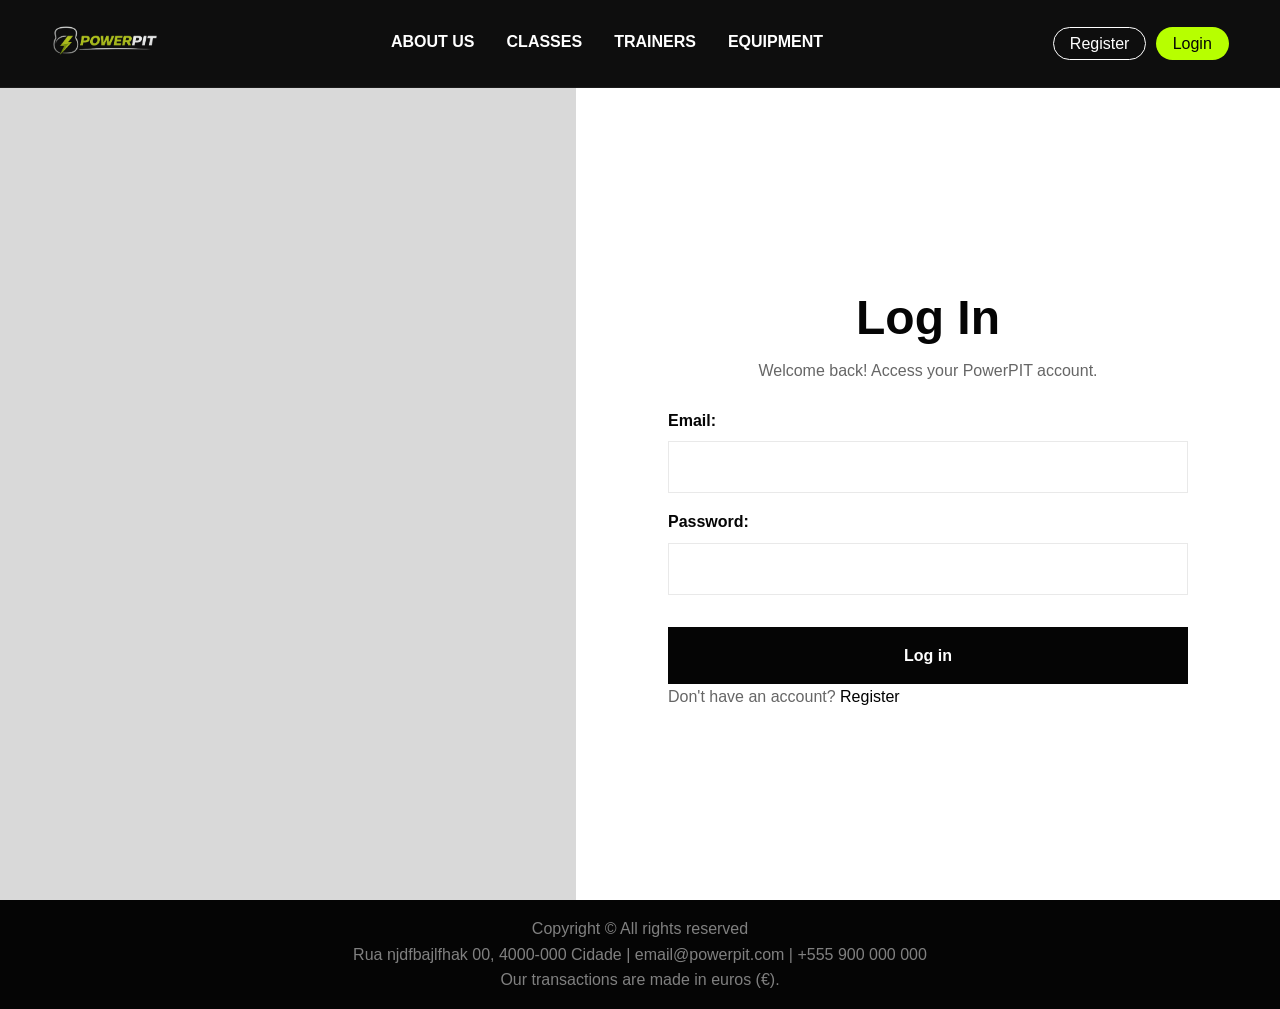
==== commit 2d755808: "final changes for first delivery" ====
--- a/html/login.html
+++ b/html/login.html
@@ -4,10 +4,7 @@
         <meta charset="UTF-8">
         <meta name="viewport" content="width=device-width, initial-scale=1.0">
         <title>PowerPIT - Log In</title>
-
-        <link rel="stylesheet" href="forms.css">
-        <link rel="stylesheet" href="style.css">
-        <link rel="stylesheet" href="widgets.css">
+        <link rel="stylesheet" href="../css/style.css">
     </head>
 
     <body>
--- a/css/style.css
+++ b/css/style.css
@@ -0,0 +1,365 @@
+@import url("widgets.css");
+@import url("forms.css");
+
+:root {
+  --lime: #b7ff00;
+  --lime-soft: #d8ff66;
+  --black: #050505;
+  --black-2: #101010;
+  --white: #ffffff;
+  --gray-bg: #f3f3f3;
+  --gray-card: #f8f8f8;
+  --gray-text: #666666;
+  --border: #e9e9e9;
+  --shadow: 0 14px 32px rgb(0,0,0,0.08);
+  --radius: 24px;
+  --hero-bg: url("https://images.unsplash.com/photo-1574680178050-55c6a6a96e0a?auto=format&fit=crop&w=1600&q=80");
+
+}
+
+/* RESET */
+
+* {
+  margin: 0;
+  padding: 0;
+  box-sizing: border-box;
+}
+
+html {
+  scroll-behavior: smooth;
+}
+
+body {
+  font-family: Arial, Helvetica, sans-serif;
+  background: var(--gray-bg);
+  color: var(--black);
+  line-height: 1.6;
+}
+
+main {
+  width: 100%;
+}
+
+a {
+  text-decoration: none;
+  color: inherit;
+}
+
+img {
+  display: block;
+  max-width: 100%;
+}
+
+ul,
+dl {
+  margin: 0;
+  padding: 0;
+}
+
+li {
+  list-style: none;
+}
+
+button {
+  font: inherit;
+}
+
+.image-bg {
+  width: 100%;
+  min-height: 88vh;
+  padding: 70px 20px 60px;
+  position: relative;
+  overflow: hidden;
+  background-image:
+    linear-gradient(135deg, rgba(0, 0, 0, 0.88), rgba(0, 0, 0, 0.60)),
+    var(--hero-bg);
+  background-size: cover;
+  background-position: center;
+  color: var(--white);
+  
+}
+
+.highlight-text {
+  color: var(--lime);
+}
+
+/* HEADER */
+
+.site-header {
+  position: sticky;
+  top: 0;
+  z-index: 1000;
+  min-height: 88px;
+  background: rgba(5, 5, 5, 0.96);
+  backdrop-filter: blur(12px);
+  border-bottom: 1px solid rgba(255, 255, 255, 0.06);
+  width: 100%;
+  padding: 0 4%;
+  display: flex;
+  align-items: center;
+  justify-content: space-between;
+  gap: 2rem;
+}
+
+.site-header > a img {
+  width: 110px;
+  height: auto;
+  object-fit: contain;
+  border-radius: 8px;
+}
+
+.site-nav ul {
+  display: flex;
+  align-items: center;
+  gap: 2rem;
+}
+
+.site-nav ul li {
+  color: var(--white);
+  text-transform: uppercase;
+  font-weight: bold;
+  font-size: 1rem;
+  border-bottom: 3px solid transparent;
+  transition: 0.2s ease;
+}
+
+.site-nav ul li:hover {
+  color: var(--lime-soft);
+  border-bottom: 3px solid var(--lime-soft);
+}
+
+#menu-check {
+  display: none;
+}
+
+#menu-icon {
+  display: none;
+  font-size: 30px;
+  color: white;
+  cursor: pointer;
+}
+
+#signup *:first-child {
+  margin-right: 0.3rem;
+}
+
+
+
+#main-header {
+  margin-left: 5rem;
+  margin-top: 10%;
+}
+
+#main-header h6 {
+  text-transform: uppercase;
+  margin-bottom: 0%;
+}
+
+#main-header h1 {
+  color: white;
+  text-transform: uppercase;
+  font-size: 4rem;
+  line-height: 3.5rem;
+  max-width: 40%;
+  margin-top: 0%;
+  margin-bottom: 0%;
+}
+
+#main-header p {
+  color: gray;
+  max-width: 40%;
+}
+
+.index-buttons * {
+  margin-top: 1rem;
+  margin-right: 0.3rem;
+}
+
+/* SECTIONS */
+
+.flex-row {
+  display: flex;
+  padding: 1rem;
+}
+
+.flex-item {
+  flex: 1;
+  display: flex;
+  flex-direction: column;
+  justify-content: space-around;
+}
+
+.flex-item.main > * {
+  margin-left: 5rem;
+}
+
+.flex-item.main p, .flex-item.main ul {
+  margin-top: 1rem;
+  margin-bottom: 1rem;
+  max-width: 80%;
+  text-align: justify;
+}
+
+.flex-item.side * {
+  width: 100%;
+}
+
+.flex-row.light {
+  background-color: var(--gray-bg);
+  color: var(--black-2);
+}
+
+.flex-row.dark {
+  background-color: var(--black-2);
+  color: white;
+}
+
+.flex-row img {
+  width: 100%;
+  max-width: 820px;
+  margin: 0 auto;
+  object-fit: cover;
+  background-color: var(--white);
+  box-shadow: var(--shadow);
+  border-radius: var(--radius);
+}
+
+.flex-item header {
+  text-align: center;
+}
+
+.grid {
+  display: grid;
+  grid-template-columns: repeat(auto-fit, minmax(28rem, 1fr));
+  gap: 2rem;
+  padding: 1rem;
+}
+
+/* CLASS PAGE - HERO */
+
+#class-header {
+  display: flex;
+  flex-direction: column;
+  align-items: center;
+  justify-content: center;
+  text-align: center;
+  margin-bottom: 2.5rem;
+}
+
+#class-header img {
+  width: min(760px, 100%);
+  height: auto;
+  object-fit: cover;
+  border-radius: 28px;
+  box-shadow: 0 24px 50px rgba(0, 0, 0, 0.28);
+  margin-bottom: 2rem;
+}
+
+#class-header h1 {
+  font-size: 3.4rem;
+  text-transform: uppercase;
+  letter-spacing: 0.06em;
+  color: var(--white);
+  margin-bottom: 1.5rem;
+}
+
+/* FOOTER */
+
+.main-footer {
+  background-color: var(--black);
+  color: gray;
+  text-align: center;
+  padding: 1em;
+  margin-bottom: 0%;
+}
+
+/* RESPONSIVE */
+
+@media (max-width: 60rem) {
+  #class-header h1 {
+    font-size: 2.7rem;
+  }
+
+  
+  .site-header {
+    display: flex;
+  }
+
+  .site-header img a{
+    position: absolute;
+    align-self: center;
+  }
+
+  #menu-icon {
+    display: block;
+  }
+
+  .site-nav {
+    display: none;
+    position: absolute;
+    padding-top: 0;
+    top: 5.5rem;
+    left: 0;
+    background: rgba(5, 5, 5, 0.96);
+    line-height: 2rem;
+  }
+
+  #menu-check:checked ~ nav {
+    display: block;
+  }
+
+  .site-nav ul {
+    display: flex;
+    flex-direction: column;
+    align-items: flex-start;
+    justify-content: flex-start;
+    gap: 0rem;
+  }
+
+  .site-nav ul li {
+    padding: 0 1rem;
+    border-bottom: none;
+    border-left: 3px solid transparent;
+  }
+
+  .site-nav ul li:hover {
+    border-bottom: none;
+    border-left: 3px solid var(--lime-soft);
+  }
+
+  .flex-row {
+    flex-direction: column;
+  }
+}
+
+@media (max-width: 30rem) {
+
+  #main-header > p {
+    display: none;
+  }
+
+  .grid {
+    grid-template-columns: 1fr;
+  }
+
+  .card {
+    width: 100%;
+    max-width: 100%;
+  }
+
+  .card-wrap {
+    display: grid;
+    grid-template-columns: 1fr;
+    gap: 0.4rem;
+  }
+
+  .card-dl-row {
+    flex-direction: column;
+    align-items: flex-start;
+    gap: 0.35rem;
+  }
+
+  .card dd {
+    text-align: left;
+  }
+}
